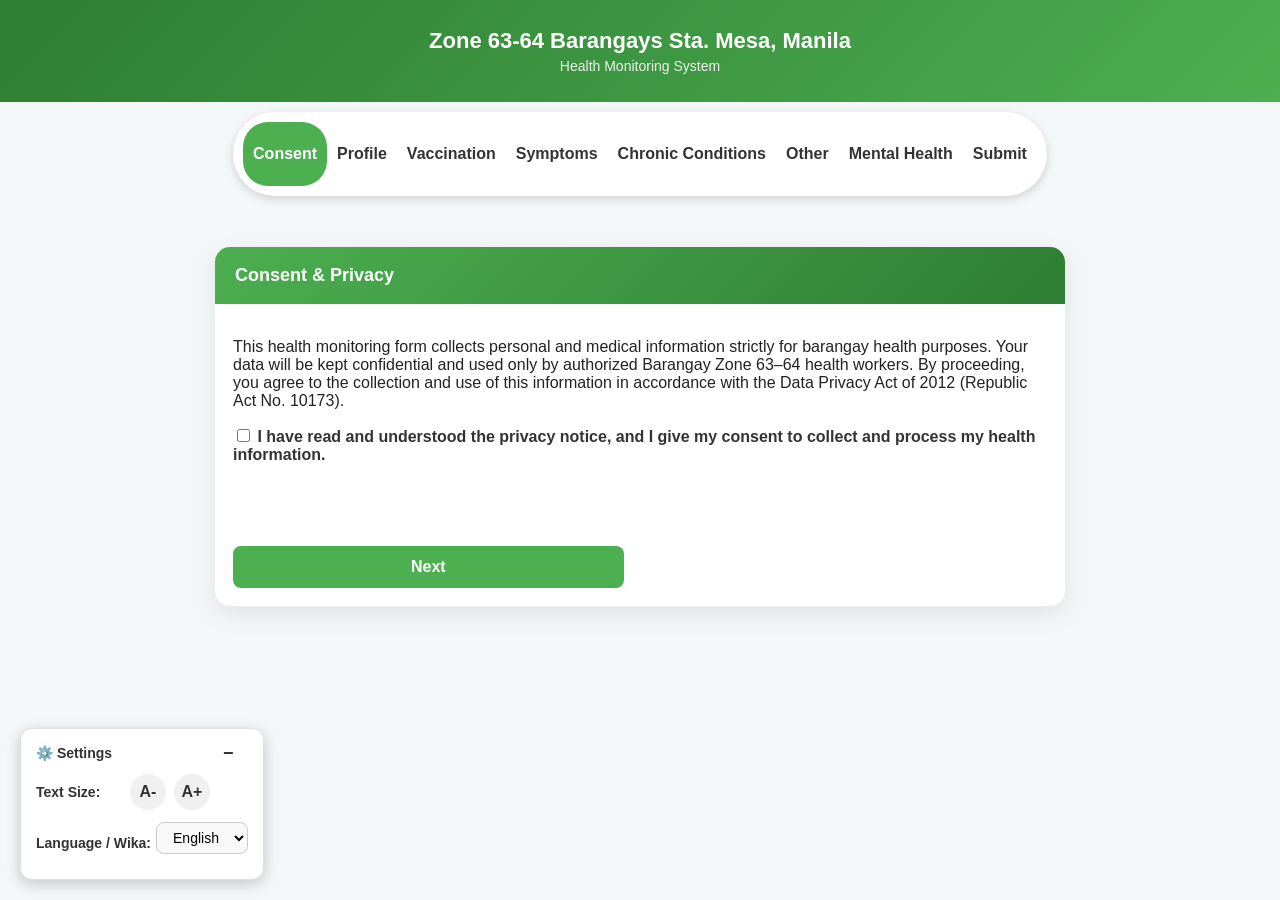
==== BHMS_index.html @ 99a71cbd "V2 - Major Updates for Validation and Results - Added Image  in Results - Validated Inputs (Name, Ag" ====
<!DOCTYPE html>
<html lang="en">
<head>
    <meta charset="UTF-8">
    <meta name="viewport" content="width=device-width, initial-scale=1.0">
    <title>Barangay Health Monitoring Form</title>
    <link rel="stylesheet" href="BHMS_style.css">
    <script src="BHMS_script.js" defer></script>
</head>




<body>




<!-- FLOATING CONTROLS -->
<div class="controls" id="floatingControls">
    <!-- Toggle Controls -->
    <div class="controls-header" onclick="toggleControls()">
        <span style="font-weight: bold; font-size: 14px; color: #333;">⚙️ Settings</span>
        <span id="toggleIcon" style="font-weight: bold; cursor: pointer; font-size: 18px; line-height: 1;">&minus;</span>
    </div>




    <div class="controls-content" id="controlsContent">
        <!-- Text Scaling -->
        <div class="control-group">
            <span style="font-weight: bold; margin-right: 5px;">Text Size:</span>
            <button type="button" onclick="changeTextSize(-1)">A-</button>
            <button type="button" onclick="changeTextSize(1)">A+</button>
        </div>
        <!-- Language Selector -->
        <div class="control-group">
            <span style="font-weight: bold; margin-right: 5px;">Language / Wika:</span>
            <select name="language" id="langToggle">
                <option value="en" selected>English</option>
                <option value="fil">Filipino</option>
            </select>
        </div>
    </div>
</div>




<!-- PAGE HEADER -->
<header class="page-header">
    <div class="title">Zone 63-64 Barangays Sta. Mesa, Manila</div>
    <div class="subtitle">Health Monitoring System</div>
</header>




<!-- PROGRESS NAVIGATION -->
<nav class="progress-wrapper" id="main-nav">
    <div class="progress-nav">
        <div class="step" data-i18n="nav_consent">Consent</div>
        <div class="step" data-i18n="nav_profile">Profile</div>
        <div class="step" data-i18n="nav_vax">Vaccination</div>
        <div class="step" data-i18n="nav_symptoms">Symptoms</div>
        <div class="step" data-i18n="nav_conditions">Chronic Conditions</div>
        <div class="step" data-i18n="nav_other">Other</div>
        <div class="step" data-i18n="nav_mental">Mental Health</div>
        <div class="step" data-i18n="nav_submit">Submit</div>
    </div>
</nav>




<form id="healthForm" enctype="multipart/form-data">
 
  <!-- CONSENT & PRIVACY -->
  <section class="card" id="consent-card">
      <div class="card-header" data-i18n="consent_header">Consent &amp; Privacy</div>
      <div class="card-body">
          <p data-i18n="consent_text">This health monitoring form collects personal and medical information strictly for barangay health purposes. Your data will be kept confidential and used only by authorized Barangay Zone 63–64 health workers. By proceeding, you agree to the collection and use of this information in accordance with the Data Privacy Act of 2012 (Republic Act No. 10173).</p>
          <label>
              <input id="consent_btn" type="checkbox" name="consent" required>
              <span data-i18n="consent_check">I have read and understood the privacy notice, and I give my consent to collect and process my health information.</span>
          </label><br><br>
         
          <div class="step-nav"><button type="button" onclick="nextStep()" data-i18n="btn_next">Next</button></div>
      </div>
  </section>






<!-- STEP 1: PROFILE -->
<div class="card" id="profile-card">


    <div class="card-header" data-i18n="s1_header">
        Step 1: Resident's Profile
    </div>


    <div class="card-body">


        <!-- SECTION TITLE -->
        <h3 class="section-title" data-i18n="resident_details">  Resident's Detail</h3>


        <!-- FORM FOR -->
        <label data-i18n="lbl_form_for">
            Who is this form for? <span class="required">*</span>
        </label>


        <select name="form_for" required>
            <option value="" data-i18n="opt_select_person">Select person</option>
            <option value="Myself" data-i18n="opt_myself">For myself</option>
            <option value="Someone Else" data-i18n="opt_someone">For someone else</option>
        </select>


        <!-- RELATIONSHIP -->
       <label data-i18n="lbl_rel"> If for someone else, specify relationship <span class="required">*</span> </label>


            <select name="relationship" required>
                <option value="" data-i18n="opt_select_relationship">Select Relationship</option>
                <option value="Guardian" data-i18n="opt_guardian">Guardian</option>
                <option value="Parent" data-i18n="opt_parent">Parent</option>
                <option value="Child" data-i18n="opt_child">Child</option>
                <option value="Sibling" data-i18n="opt_sibling">Sibling</option>
                <option value="Spouse" data-i18n="opt_spouse">Spouse</option>
                <option value="Relative" data-i18n="opt_relative">Relative</option>
                <option value="Other" data-i18n="opt_others">Other</option>
            </select>



        <!-- RESPONDENT NAME -->
        <div id="respondentSection">


    <label data-i18n="lbl_rname">
        Name of the Respondent (If for someone else)
    </label>


    <div class="name-grid">
        <input name="respondent_lname" placeholder="Last Name" required pattern="^(?=.*\p{L})[\p{L}\s'\-]+$" />
        <input name="respondent_fname" placeholder="First Name" required pattern="^(?=.*\p{L})[\p{L}\s'\-]+$" />
        <input name="respondent_mi" placeholder="M.I." maxlength="2" pattern="^(?=.*\p{L})[\p{L}\s'\-\.]+$"/>
        <input name="respondent_suffix" placeholder="Suffix (Jr, Sr, III)" pattern="^(?=.*\p{L})[\p{L}\s'\-\.]+$"/>
    </div>


</div>
 <hr>


        <!-- FULL NAME -->
        <label><span data-i18n="lbl_name">Full Name</span> <span class="required">*</span></label><br>




        <div class="name-grid">
            <input name="full_lname" placeholder="Last Name" required pattern="^(?=.*\p{L})[\p{L}\s'\-]+$" />
            <input name="full_fname" placeholder="First Name" required pattern="^(?=.*\p{L})[\p{L}\s'\-]+$" />
            <input name="full_mi" placeholder="M.I." maxlength="2" pattern="^(?=.*\p{L})[\p{L}\s]+$"/>
            <input name="full_suffix" placeholder="Suffix (Jr, Sr, III)" pattern="^(?=.*\p{L})[\p{L}\s\-]+$" />
        </div>


        <hr>


        <!-- SEX -->
        <label data-i18n="lbl_sex"> Sex <span class="required">*</span> </label>


            <select name="sex" required>
                <option value="" data-i18n="opt_select_sex" selected disabled>Select Sex</option>
                <option value="Male" data-i18n="opt_male">Male</option>
                <option value="Female" data-i18n="opt_female">Female</option>
            </select>


        <!-- CIVIL STATUS -->
        <label data-i18n="lbl_civil"> Civil Status <span class="required">*</span> </label>


            <select name="civil_status" required>
                <option value="" data-i18n="opt_select_civil" selected disabled>Select Civil Status</option>
                <option value="Single" data-i18n="opt_single">Single</option>
                <option value="Married" data-i18n="opt_married">Married</option>
                <option value="Widowed" data-i18n="opt_widowed">Widowed</option>
                <option value="Separated" data-i18n="opt_separated">Separated</option>
            </select>


        <hr>


        <!-- ADDRESS -->
        <h3 class="section-title" data-i18n="address_details"> Address Details</h3>


        <label data-i18n="present_address">Present Address</label>


        <div class="address-grid">
            <input name="unit_no" placeholder="Unit / House No." required pattern="[\p{L}\s\d.']+"/>
            <input name="street" placeholder="Street (e.g., Pureza St.)" required pattern="^(?=.*\p{L})[\p{L}\d\s'-]+$"/>


            <select name="barangay" required>
                <option value="" data-i18n="opt_barangay" selected disabled>Select Barangay</option>
                <option value="626">626</option>
                <option value="627">627</option>
                <option value="628">628</option>
                <option value="629">629</option>
                <option value="630">630</option>
                <option value="631">631</option>
                <option value="632">632</option>
                <option value="633">633</option>
                <option value="634">634</option>
                <option value="635">635</option>
                <option value="636">636</option>
            </select>


            <input value="Zone 63 / 64" disabled />
            <input value="Manila" disabled />
            <input value="Metro Manila (NCR)" disabled />
            <input value="Philippines" disabled />
        </div>


        <hr>


        <!-- CONTACT -->
        <label data-i18n="lbl_contact"> Contact Number <span class="required">*</span> </label>


            <select name="contact_type" onchange="toggleContactPrefix(); validateContactLive()">
                <option value="mobile" data-i18n="opt_cellphone">Cellphone</option>
                <option value="landline" data-i18n="opt_telephone">Telephone</option>
            </select>


            <div class="contact-wrapper">
            <span id="contactPrefix">+63</span>


                <input
                    name="contact_number"
                    type="tel"
                    inputmode="numeric"
                    required
                    oninput="validateContactLive()"/>
                </div>


        <div class="step-nav">
            <button type="button" onclick="prevStep()">Back</button>
            <button type="button" onclick="nextStep()">Next</button>
        </div>


    </div>
</div>

  <!-- STEP 2: VACCINATION RECORDS -->
  <section class="card" id="vaccination-card">
      <div class="card-header" data-i18n="s2_header">Step 2: Vaccination Records</div>
      <div class="card-body">
          <label><span data-i18n="lbl_covid">COVID-19 Vaccination Status</span> <span class="required">*</span></label><br>
          <select name="covid_vax_status" required>
              <option value="" disabled selected>-- Select Status --</option>
              <option value="Vaccinated" data-i18n="opt_vax">Vaccinated</option>
              <option value="Unvaccinated" data-i18n="opt_unvax">Unvaccinated</option>
          </select><br><br>




          <label><span data-i18n="lbl_annual_vax">Received annual vaccines in the last 12 months? (Select all that apply)</span> <span class="required">*</span></label><br>
          <label><input type="checkbox" name="annual_vax" value="flu"> <span data-i18n="opt_flu">Flu (Influenza)</span></label>
          <label><input type="checkbox" name="annual_vax" value="pneumonia"> <span data-i18n="opt_pneumonia">Pneumonia</span></label>
          <label><input type="checkbox" name="annual_vax" value="none"> <span data-i18n="opt_none">None</span></label>
          <label><input type="checkbox" name="annual_vax" value="Other"> <span data-i18n="opt_others">Other</span></label><br>
          <input type="text" name="vax_other_details" pattern="^(?=.*\p{L})[\p{L}\s'\-\d]+$" placeholder="If others, please specify" data-i18n="ph_others" disabled class="disabled-field">
          <br><br>
         




          <label><span data-i18n="lbl_vaxcard">Physical VaxCard or VaxCert available?</span><span class="required">*</span></label><br>
          <select name="vaxcard_available" required>
            <option value="" disabled selected>-- Select Document --</option>
            <option value="VaxCard" data-i18n="opt_vaxcard">VaxCard</option>
            <option value="VaxCert" data-i18n="opt_vaxcert">VaxCert</option>
            <option value="None" data-i18n="opt_none">None</option>
          </select><br><br>




          <label data-i18n="lbl_upload_vax">Upload VaxCard / VaxCert (if available)</label><br>
          <input type="file" name="vax_document" accept=".pdf,.jpg,.jpeg,.png"><br>




          <div class="step-nav">
              <button type="button" onclick="prevStep()" data-i18n="btn_back">Back</button>
              <button type="button" onclick="nextStep()" data-i18n="btn_next">Next</button>
          </div>
      </div>
  </section>




  <!-- STEP 3: COMMON HEALTH SYMPTOMS -->
  <section class="card" id="symptoms-card">
      <div class="card-header" data-i18n="s3_header">Step 3: Common Health Symptoms</div>
      <div class="card-body">
          <label><span data-i18n="lbl_symptoms">In the past 14 days, have you experienced any of these symptoms? (Select all that apply)</span> <span class="required">*</span></label><br>
          <label><input type="checkbox" name="symptoms" value="Fever"> <span data-i18n="opt_fever">Fever / Flu</span></label><br>
          <label><input type="checkbox" name="symptoms" value="Cough"> <span data-i18n="opt_cough">Cough</span></label><br>
          <label><input type="checkbox" name="symptoms" value="Loss Smell Taste"> <span data-i18n="opt_loss_smell">Loss of Smell or Taste</span></label><br>
          <label><input type="checkbox" name="symptoms" value="Fatigue"> <span data-i18n="opt_fatigue">Fatigue</span></label><br>
          <label><input type="checkbox" name="symptoms" value="Headache"> <span data-i18n="opt_headache">Severe Headache</span></label><br>
          <label><input type="checkbox" name="symptoms" value="COVID-like"> <span data-i18n="opt_covid_like">COVID-like Symptoms</span></label><br>
          <label><input type="checkbox" name="symptoms" value="Rashes"> <span data-i18n="opt_rashes">Rashes</span></label><br>
          <label><input type="checkbox" name="symptoms" value="Diarrhea"> <span data-i18n="opt_diarrhea">Diarrhea</span></label><br>
          <label><input type="checkbox" name="symptoms" value="none"> <span data-i18n="opt_none">None</span></label><br>
          <label><input type="checkbox" name="symptoms" value="Others"> <span data-i18n="opt_others">Others</span></label><br>
          <input type="text" name="symptoms_other_details" pattern="^(?=.*\p{L})[\p{L}\s'\-\d]+$" placeholder="If others, please specify" data-i18n="ph_others" disabled class="disabled-field"><br><br>




          <label data-i18n="lbl_duration">If checked, how long have these symptoms been present?</label><br>
          <select name="symptom_duration">
              <option value="" disabled selected>-- Select Duration --</option>
              <option value="1-3 days" data-i18n="opt_1_3">1-3 days</option>
              <option value="4-7 days" data-i18n="opt_4_7">4-7 days</option>
              <option value="More than a week" data-i18n="opt_more_1_week">More than a week</option>
          </select><br><br>




          <label data-i18n="lbl_meds">Have you taken any medication for these symptoms?</label><br>
          <select name="has_taken_medication">
              <option value="" disabled selected>-- Select --</option>
              <option value="Yes" data-i18n="opt_yes">Yes</option>
              <option value="No" data-i18n="opt_no">No</option>
          </select><br><br>




          <label data-i18n="lbl_meds_taken">If yes, what medication did you take?</label><br>
          <input type="text" name="medication_taken" placeholder="Enter medication name(s)" data-i18n="ph_meds"><br><br>




          <label><span data-i18n="lbl_household_size">How many people currently live in your home?</span><span class="required">*</span></label><br>
          <input type="number" name="household_members" placeholder="Enter number" data-i18n="ph_number" min="1"><br><br>




          <label><span data-i18n="lbl_household_sick">Are any other members of your household currently experiencing illness or severe symptoms?</span> <span class="required">*</span></label><br>
          <select name="household_sick" required>
              <option value="" disabled selected>-- Select --</option>
              <option value="Yes" data-i18n="opt_yes">Yes</option>
              <option value="No" data-i18n="opt_no_healthy">No, everyone is healthy</option>
          </select><br><br>




          <label data-i18n="lbl_sick_details">If yes, please specify their symptoms:</label>
          <input type="text" name="household_sick_details" placeholder="Enter symptoms" data-i18n="ph_symptoms"><br>




          <div class="step-nav">
              <button type="button" onclick="prevStep()" data-i18n="btn_back">Back</button>
              <button type="button" onclick="nextStep()" data-i18n="btn_next">Next</button>
          </div>
      </div>
  </section>




  <!-- STEP 4:CHRONIC CONDITIONS & MAINTENANCE -->
  <section class="card" id="chronic-card">
      <div class="card-header" data-i18n="s4_header">Step 4: Chronic Conditions &amp; Maintenance</div>
      <div class="card-body">
          <label><span data-i18n="lbl_chronic">Are you currently diagnosed with any of the following chronic conditions? (Select all that apply)</span> <span class="required">*</span></label><br>
          <label><input type="checkbox" name="chronic" value="Hypertension"> <span data-i18n="opt_hyper">Hypertension (High Blood Pressure)</span></label><br>
          <label><input type="checkbox" name="chronic" value="Diabetes"> <span data-i18n="opt_diabetes">Diabetes (High Blood Sugar)</span></label><br>
          <label><input type="checkbox" name="chronic" value="Asthma"> <span data-i18n="opt_asthma">Asthma / Respiratory Disease</span></label><br>
          <label><input type="checkbox" name="chronic" value="Heart Disease"> <span data-i18n="opt_heart">Heart Disease</span></label><br>
          <label><input type="checkbox" name="chronic" value="TB"> <span data-i18n="opt_tb">Tuberculosis (TB)</span></label><br>
          <label><input type="checkbox" name="chronic" value="none"> <span data-i18n="opt_none">None</span></label><br>
          <label><input type="checkbox" name="chronic" value="Others"> <span data-i18n="opt_others">Others</span></label><br>
          <input type="text" name="chronic_other_details" pattern="^(?=.*\p{L})[\p{L}\s'\-\d]+$" placeholder="If others, please specify" data-i18n="ph_others" disabled class="disabled-field"><br><br>




          <label data-i18n="lbl_maintenance">If diagnosed, are you currently taking maintenance medication regularly?</label><br>
          <select name="maintenance_med_status">
              <option value="" disabled selected>-- Select Status --</option>
              <option value="Yes, supply" data-i18n="opt_supply">Yes, I have supply</option>
              <option value="Yes, running out" data-i18n="opt_running_out">Yes, but I'm running out</option>
              <option value="Stopped" data-i18n="opt_stopped">No, I stopped taking</option>
          </select><br>




          <div class="step-nav">
              <button type="button" onclick="prevStep()" data-i18n="btn_back">Back</button>
              <button type="button" onclick="nextStep()" data-i18n="btn_next">Next</button>
          </div>
      </div>
  </section>




  <!-- STEP 5: OTHER CONDITIONS -->
  <section class="card" id="other-card">
      <div class="card-header"><span data-i18n="s5_header">Step 5: Other Conditions</span> <small data-i18n="s5_header_small">(Only if Applicable)</small></div>
      <div class="card-body">
          <label><strong data-i18n="lbl_maternal">Maternal Health Care</strong> <small data-i18n="lbl_maternal_small">(For females ages 15–49)</small></label><br><br>




          <label data-i18n="lbl_preg">Are you currently pregnant, or have you given birth in the last 6 months?</label><br>
          <select name="pregnancy_status">
              <option value="" disabled selected>-- Select Status --</option>
              <option value="Currently Pregnant" data-i18n="opt_preg_now">Yes, currently pregnant</option>
              <option value="Recently gave birth" data-i18n="opt_preg_recent">Yes, recently gave birth</option>
              <option value="No" data-i18n="opt_no">No</option>
          </select><br><br>




          <label data-i18n="lbl_prenatal">If pregnant, have you been attending regular prenatal check-ups at the health center?</label><br>
          <select name="prenatal_checkup">
              <option value="" disabled selected>-- Select Status --</option>
              <option value="Yes regularly" data-i18n="opt_reg">Yes, regularly</option>
              <option value="Yes missed" data-i18n="opt_missed">Yes, missed a few</option>
              <option value="No" data-i18n="opt_not_yet">No, I haven't gone yet</option>
          </select><br><br>




          <label data-i18n="lbl_danger">Did you experience any danger signs recently (e.g., severe bleeding, extreme swelling, severe headache)?</label><br>
          <select name="danger_signs">
              <option value="" disabled selected>-- Select Status --</option>
              <option value="Yes" data-i18n="opt_yes">Yes</option>
              <option value="No" data-i18n="opt_no">No</option>
          </select><br><br>




          <label><strong data-i18n="lbl_geriatric">Geriatric Care</strong> <small data-i18n="lbl_geriatric_small">(For senior citizens, ages 60 and above)</small></label><br><br>




          <label data-i18n="lbl_assist">Do you require physical assistance with daily activities (e.g., bathing, eating, walking)?</label><br>
          <select name="physical_assistance">
              <option value="" disabled selected>-- Select Status --</option>
              <option value="Independent" data-i18n="opt_indep">Fully independent</option>
              <option value="Some assistance" data-i18n="opt_some_assist">Need some assistance</option>
              <option value="Dependent" data-i18n="opt_dependent">Fully dependent / Bedridden</option>
          </select><br><br>




          <label data-i18n="lbl_age_diff">Are you experiencing any of the following age-related difficulties? (Select all that apply)</label><br>
          <label><input type="checkbox" name="geriatric_difficulties" value="Joint Pain"> <span data-i18n="opt_joint">Severe joint pain / Arthritis</span></label><br>
          <label><input type="checkbox" name="geriatric_difficulties" value="Vision"> <span data-i18n="opt_vision">Vision loss / Cataracts</span></label><br>
          <label><input type="checkbox" name="geriatric_difficulties" value="Hearing"> <span data-i18n="opt_hearing">Hearing Difficulty</span></label><br>
          <label><input type="checkbox" name="geriatric_difficulties" value="Memory"> <span data-i18n="opt_memory">Memory loss / Confusion</span></label><br>
          <label><input type="checkbox" name="geriatric_difficulties" value="none"> <span data-i18n="opt_none">None</span></label><br>
          <label><input type="checkbox" name="geriatric_difficulties" value="Others"> <span data-i18n="opt_others">Others</span></label><br><br>




          <label data-i18n="lbl_senior_id">Do you have an active Senior Citizen ID for medicine discounts?</label><br>
          <select name="senior_id">
              <option value="" disabled selected>-- Select Status --</option>
              <option value="Yes" data-i18n="opt_yes">Yes</option>
              <option value="No, need assist" data-i18n="opt_need_assist_id">No, need assistance applying</option>
              <option value="Lost" data-i18n="opt_lost_id">Lost my ID</option>
          </select><br>




          <div class="step-nav">
              <button type="button" onclick="prevStep()" data-i18n="btn_back">Back</button>
              <button type="button" onclick="nextStep()" data-i18n="btn_next">Next</button>
          </div>
      </div>
  </section>
 
  <!-- STEP 6: MENTAL HEALTH -->
  <section class="card" id="mental-card">
      <div class="card-header"><span data-i18n="s6_header">Step 6: Mental Health &amp; Wellbeing</span> <small data-i18n="s6_header_small">(Optional)</small></div>
      <div class="card-body">
          <label data-i18n="lbl_mental_diag">Has a doctor or psychiatrist formally diagnosed you with a mental health or neurological condition?</label><br>
          <select name="mental_diagnosis">
              <option value="" disabled selected>-- Select Status --</option>
              <option value="Yes" data-i18n="opt_yes">Yes</option>
              <option value="No" data-i18n="opt_no">No</option>
              <option value="Prefer not to answer" data-i18n="opt_prefer_not">Prefer not to answer</option>
          </select><br><br>




          <label data-i18n="lbl_mental_med">If yes, are you currently taking prescribed maintenance medication for this condition?</label><br>
          <select name="mental_med_status">
              <option value="" disabled selected>-- Select Status --</option>
              <option value="Yes, enough" data-i18n="opt_enough">Yes, and I have enough supply</option>
              <option value="Yes, need refill" data-i18n="opt_need_refill">Yes, but I need assistance getting refills</option>
              <option value="Stopped" data-i18n="opt_stopped">No, I stopped taking them</option>
          </select><br><br>




          <label data-i18n="lbl_psych">Would you like discreet psychological support?</label><br>
          <select name="psychological_support">
              <option value="" disabled selected>-- Select Status --</option>
              <option value="Yes, contact me" data-i18n="opt_contact_me">Yes, please contact me</option>
              <option value="No, okay" data-i18n="opt_im_okay">No, I am okay</option>
          </select><br>




          <div class="step-nav">
              <button type="button" onclick="prevStep()" data-i18n="btn_back">Back</button>
              <button type="button" onclick="nextStep()" data-i18n="btn_next">Next</button>
          </div>
      </div>
  </section>




  <!-- STEP 7: SUBMIT -->
  <section class="card" id="submit-card">
      <div class="card-header" data-i18n="s7_header">Step 7: Submit</div>
      <div class="card-body">
          <label data-i18n="lbl_notes">Additional Health Notes</label><br>
          <textarea name="additional_notes" rows="5" placeholder="Enter any additional health information or concerns..." data-i18n="ph_notes"></textarea><br><br>




          <label><span data-i18n="lbl_emerg_name">Emergency Contact Person</span><span class="required">*</span></label><br>
          <input type="text" pattern="^(?=.*\p{L})[\p{L}\s'\-\.]+$" name="emergency_contact_name" placeholder="Enter emergency contact name" data-i18n="ph_emerg_name" required><br><br>




          <label><span data-i18n="lbl_emerg_num">Emergency Contact Number</span><span class="required">*</span></label><br>
          <input type="tel" pattern="^(09\d{9}|028\d{7}|8\d{7})$" name="emergency_contact_number" maxlength="11" placeholder="Enter emergency contact number" data-i18n="ph_emerg_num" required><br><br>




          <label><input type="checkbox" name="confirm_accuracy" required> <span data-i18n="lbl_confirm">I confirm that all information provided in this form is true and accurate to the best of my knowledge.</span></label><br>




          <div class="step-nav">
              <button type="button" onclick="prevStep()" data-i18n="btn_back">Back</button>
              <button type="button" onclick="buildSummary(); nextStep();" data-i18n="btn_review">Review &amp; Submit</button>
          </div>
      </div>
  </section>




  <!-- ANSWER SUMMARY -->
  <section class="card" id="summary-card">
      <div class="card-header" data-i18n="summary_header">Summary of Your Answers</div>
      <div class="card-body">
          <p data-i18n="summary_desc">Please review your responses below before final submission.</p>
          <table id="summary-table" border="1" width="100%" cellpadding="6" cellspacing="0">
              <thead>
                  <tr>
                      <th data-i18n="th_section">Section</th>
                      <th data-i18n="th_question">Question</th>
                      <th data-i18n="th_answer">Answer</th>
                  </tr>
              </thead>
              <tbody id="summary-body"></tbody>
            </table><br>




          <div class="step-nav">
              <button type="button" onclick="prevStep()" data-i18n="btn_back">Back</button>
              <button type="button" onclick="finalSubmit()" data-i18n="btn_confirm">Confirm &amp; Submit</button>
          </div>
      </div>
  </section>
</form>




<!-- SUCCESS SCREEN -->
<section class="card" id="success-card">
    <div class="card-header" data-i18n="success_header">Submission Successful</div>
    <div class="card-body" style="text-align: center;">
        <h2 data-i18n="success_h2">Thank you!</h2>
        <p data-i18n="success_p">Your health monitoring data has been securely recorded.</p>
        <div class="step-nav" style="justify-content: center;">
            <button type="button" onclick="viewDatabase()" data-i18n="btn_view_db">View Results Database</button>
            <button type="button" onclick="answerAgain()" style="background: #2e7d32;" data-i18n="btn_answer_again">Answer Another Form</button>
        </div>
    </div>
</section>




<!-- RESULTS -->
<section class="card" id="database-card" style="max-width: 95%;">
    <div class="card-header">Results Database</div>
    <div class="card-body">
       
        <div class="step-nav" style="margin-top: 0; margin-bottom: 20px; align-items: center;">
            <div style="display: flex; gap: 10px;">
                <button type="button" onclick="answerAgain()" style="background: #2e7d32; width: auto; padding: 10px 20px; margin-top: 0; color: white;">&larr; <span>Back to Form</span></button>
                <button type="button" onclick="printResults()" style="background: #d97706; width: auto; padding: 10px 20px; margin-top: 0; color: white;">🖨️ Print Results</button>
            </div>
            <h3 style="margin: 0; display: flex; align-items: center; margin-left: auto;"><span>Total Submissions:</span> <span id="total-count" style="margin-left: 8px;">0</span></h3>
        </div>




        <div id="database-container"></div>
    </div>
</section>

<!-- Modal for Image Result View -->
<div class="modal-overlay" id="documentModal">
    <div class="modal-content">
        <button type="button" class="close-modal-btn" onclick="closeDocumentModal()">&times;</button>
        <iframe id="modalViewer" src="" frameborder="0"></iframe>
    </div>
</div>


</body>
</html>
---- BHMS_style.css ----
html {
    scroll-behavior: smooth;
}


body {
    font-family: Arial, sans-serif;
    background: #f4f7f8;
    margin: 0;
    color: #222;
    transition: font-size 0.2s ease;
}


.required {
    color: red;
}




/* =====================================
          FLOATING CONTROLS
====================================== */


.controls {
    position: fixed;
    bottom: 20px;
    left: 20px;
    background: #ffffff;
    padding: 15px;
    border-radius: 12px;
    box-shadow: 0 4px 15px rgba(0,0,0,0.2);
    display: flex;
    flex-direction: column;
    align-items: flex-start;
    z-index: 9999;
    border: 1px solid #e0e0e0;
    min-width: 200px;
}


.controls-header {
    display: flex;
    justify-content: space-between;
    align-items: center;
    width: 100%;
    cursor: pointer;
    user-select: none;
}


#toggleIcon {
    position: relative;
    left: 60px;
}


.controls-content {
    display: flex;
    flex-direction: column;
    gap: 12px;
    width: 100%;
    margin-top: 12px;
    max-height: 200px;
    opacity: 1;
    overflow: hidden;
    transition:
        max-height 0.3s ease,
        margin-top 0.3s ease,
        opacity 0.3s ease;
}


.controls.collapsed .controls-content {
    max-height: 0;
    margin-top: 0;
    opacity: 0;
}


.control-group {
    display: flex;
    align-items: center;
    width: 100%;
}


.controls span {
    font-weight: bold;
    font-size: 14px;
    color: #333;
    min-width: 85px;
}


.controls button {
    width: 36px;
    height: 36px;
    margin: 0 4px;
    padding: 0;
    background: #f0f0f0;
    color: #333;
    font-weight: bold;
    font-size: 16px;
    border: none;
    border-radius: 50%;
    cursor: pointer;
    transition: background 0.2s, color 0.2s;
    display: flex;
    justify-content: center;
    align-items: center;
}


.controls button:hover {
    background: #4CAF50;
    color: white;
}


.controls select {
    padding: 6px 12px;
    border-radius: 8px;
    border: 1px solid #ccc;
    font-size: 14px;
    background: #f9f9f9;
    cursor: pointer;
    outline: none;
    width: auto;
    flex-grow: 1;
}




/* =====================================
          PAGE HEADER & NAV
====================================== */


.page-header {
    background: linear-gradient(135deg, #2e7d32, #4CAF50);
    color: white;
    text-align: center;
    padding: 28px 15px;
}


.page-header .title {
    font-size: 22px;
    font-weight: 700;
}


.page-header .subtitle {
    font-size: 14px;
    opacity: 0.9;
    margin-top: 4px;
}


.progress-wrapper {
    position: sticky;
    top: 0;
    z-index: 1000;
    background: #f4f7f8;
    padding: 10px 0;
    display: flex;
}


.progress-nav {
    display: flex;
    max-width: 900px;
    margin: auto;
    background: white;
    border-radius: 50px;
    padding: 10px;
    box-shadow: 0 3px 10px rgba(0,0,0,0.15);
    align-items: center;
    overflow-x: auto;
}


.step {
    flex: 1;
    display: flex;
    align-items: center;
    justify-content: center;
    text-align: center;
    text-decoration: none;
    font-weight: 600;
    color: #333;
    padding: 12px 10px;
    border-radius: 25px;
    transition: 0.2s;
    height: 40px;
    white-space: nowrap;
    pointer-events: none; 
}

.step:hover,
.step.active {
    background: #4CAF50;
    color: white;
}




/* =====================================
               CARDS
====================================== */


.card {
    display: none;
    width: 95%;
    max-width: 850px;
    margin: 40px auto;
    background: #ffffff;
    border-radius: 16px;
    overflow: hidden;
    box-shadow: 0 8px 25px rgba(0,0,0,0.08);
    border: 1px solid #eee;
}


.card.active {
    display: block;
}


.card-header {
    background: linear-gradient(135deg, #4CAF50, #2e7d32);
    color: white;
    padding: 18px 20px;
    font-size: 18px;
    font-weight: 700;
}


.card-body {
    padding: 18px;
}




/* =====================================
            FORM ELEMENTS
====================================== */


label {
    display: block;
    margin-top: 12px;
    margin-bottom: 6px;
    font-weight: 600;
    color: #333;
}


input:not([type="checkbox"]),
select,
textarea {
    width: 100%;
    padding: 12px;
    border: 1px solid #ccc;
    border-radius: 8px;
    box-sizing: border-box;
    font-size: 14px;
    margin-bottom: 10px;
    transition: 0.2s;
}


.card-body label:has(strong) {
    display: block;
    width: 100%;
    background: #f0f0f0;
    padding: 12px;
    border-radius: 8px;
    margin: 12px 0 8px 0;
    box-sizing: border-box;
}


.card-body label:has(strong) strong {
    display: block;
    margin-bottom: 4px;
}


.card-body label:has(strong) small {
    display: block;
    font-weight: normal;
    color: #666;
}


.disabled-field {
    background: #e0e0e0 !important;
    color: #777 !important;
    cursor: not-allowed;
    opacity: 0.9;
}




/* =====================================
             FORM LAYOUTS
====================================== */


.name-row {
    display: flex;
    gap: 10px;
    width: 100%;
}


.name-row input {
    flex: 1;
}


.name-row input:last-child {
    max-width: 90px;
}


.name-grid {
    display: grid;
    grid-template-columns: 2fr 2fr 1fr 1fr;
    gap: 12px;
}


.address-grid {
    display: grid;
    grid-template-columns: 1fr 1fr;
    gap: 12px;
}




/* =====================================
           CONTACT WRAPPER
====================================== */


.contact-wrapper {
    display: flex;
    align-items: center;
    border: 1px solid #ccc;
    border-radius: 8px;
    overflow: hidden;
    margin-top: 5px;
}


.contact-wrapper span {
    padding: 10px;
    background: #f0f0f0;
    font-weight: bold;
    border-right: 1px solid #ccc;
    white-space: nowrap;
}


.contact-wrapper input {
    border: none;
    outline: none;
    flex: 1;
    padding: 10px;
}




/* =====================================
          SECTION CONTAINERS
====================================== */


.section-title {
    display: block;
    width: 100%;
    background: #f0f0f0;
    padding: 12px;
    border-radius: 8px;
    margin: 12px 0 8px 0;
    font-weight: bold;
    box-sizing: border-box;
}


.section-box {
    background: #f7f9f9;
    padding: 16px;
    border-radius: 10px;
    margin: 15px 0;
    border-left: 5px solid #4CAF50;
}




/* =====================================
               BUTTONS
====================================== */


button {
    width: 100%;
    margin-top: 15px;
    padding: 14px;
    background: #4CAF50;
    color: white;
    border: none;
    border-radius: 10px;
    font-size: inherit;
    cursor: pointer;
    font-weight: bold;
}


button:hover {
    background: #388e3c;
}


.step-nav {
    display: flex;
    gap: 12px;
    margin-top: 25px;
}


.step-nav button {
    width: 48%;
    padding: 12px;
    border-radius: 8px;
    font-weight: bold;
    border: none;
    cursor: pointer;
}


.step-nav button:first-child {
    background: #e0e0e0;
    color: #333;
}


.step-nav button:last-child {
    background: #4CAF50;
    color: white;
}




/* =====================================
        DATABASE / RESULTS SECTION
====================================== */


.results-nav {
    display: flex;
    overflow-x: auto;
    background: #e0e0e0;
    border-radius: 8px;
    padding: 8px;
    margin-bottom: 25px;
    position: sticky;
    top: 60px;
    z-index: 100;
    box-shadow: 0 4px 6px rgba(0,0,0,0.1);
}


.results-nav-link {
    text-decoration: none;
    color: #333;
    padding: 10px 15px;
    white-space: nowrap;
    border-radius: 6px;
    font-weight: bold;
    transition: background 0.2s;
}


.results-nav-link:hover {
    background: #4CAF50;
    color: white;
}


.results-section {
    margin-bottom: 40px;
    border: 1px solid #ccc;
    border-radius: 8px;
    background: white;
    box-shadow: 0 2px 8px rgba(0,0,0,0.05);
    scroll-margin-top: 130px;
}


.results-section-header {
    background: #2e7d32;
    color: white;
    padding: 12px 15px;
    font-size: 18px;
    font-weight: bold;
    border-radius: 8px 8px 0 0;
    display: flex;
    align-items: center;
}


.results-section-num {
    background: white;
    color: #2e7d32;
    width: 24px;
    height: 24px;
    display: flex;
    align-items: center;
    justify-content: center;
    border-radius: 50%;
    margin-right: 12px;
    font-size: 14px;
}




/* =====================================
                TABLES
====================================== */


.table-responsive {
    overflow-x: auto;
    padding: 1px;
}


.database-table {
    width: 100%;
    min-width: 900px;
    border-collapse: collapse;
}


.database-table th {
    background: #f4f7f8;
    color: #333;
    border-bottom: 2px solid #ccc;
    border-right: 1px solid #ddd;
    font-size: 14px;
}


.database-table td {
    border-bottom: 1px solid #eee;
    border-right: 1px solid #ddd;
    font-size: 14px;
    vertical-align: top;
}


.database-table tr:hover {
    background-color: #f9f9f9;
}


/* =====================================
           DOCUMENT MODAL
====================================== */
.modal-overlay {
    display: none;
    position: fixed;
    top: 0; left: 0; width: 100%; height: 100%;
    background: rgba(0,0,0,0.85);
    z-index: 10000;
    justify-content: center;
    align-items: center;
    padding: 20px;
    box-sizing: border-box;
}

.modal-overlay.active {
    display: flex;
}

.modal-content {
    width: 100%;
    max-width: 800px;
    position: relative;
    text-align: center;
}

#modalViewer {
    width: 100%;
    height: 80vh;
    background: white;
    border-radius: 8px;
    box-shadow: 0 4px 15px rgba(0,0,0,0.5);
}

.close-modal-btn {
    position: absolute;
    top: -40px;
    right: 0;
    background: #ff4d4d;
    color: white;
    border: none;
    border-radius: 50%;
    width: 35px;
    height: 35px;
    font-size: 20px;
    cursor: pointer;
    display: flex;
    justify-content: center;
    align-items: center;
}

.view-img-btn {
    padding: 6px 12px;
    font-size: 12px;
    border-radius: 6px;
    margin-top: 0;
    width: auto;
    background: #007bff;
}

.view-img-btn:hover {
    background: #0056b3;
}



/* =====================================
           PRINT STYLES
====================================== */
@media print {
    /* 1. Hide everything that isn't the results database */
    .controls,
    .page-header,
    .progress-wrapper,
    .results-nav,
    .step-nav,
    form,
    #success-card,
    .modal-overlay {
        display: none !important;
    }

    body {
        background: #fff;
        color: #000;
    }

    /* 2. Expand the database card to fill the printed page */
    #database-card {
        max-width: 100% !important;
        width: 100% !important;
        margin: 0 !important;
        border: none !important;
        box-shadow: none !important;
        display: block !important;
    }

    /* Hide the standard HTML card header, we will replace it with a cleaner print title */
    .card-header {
        display: none !important;
    }

    .card-body {
        padding: 0 !important;
    }

    /* 3. Inject a professional title at the top of the printed document */
    #database-card::before {
        content: "Barangay Health Monitoring System — Results Database";
        display: block;
        font-size: 22px;
        font-weight: bold;
        color: #2e7d32;
        margin-bottom: 20px;
        text-align: center;
        border-bottom: 2px solid #2e7d32;
        padding-bottom: 12px;
    }

    /* 4. Format tables to fit on paper */
    .database-table {
        width: 100% !important;
        table-layout: fixed !important;
        font-size: 8pt !important;
        word-break: break-word !important;
    }

    .database-table th,
    .database-table td {
        padding: 6px !important;
        font-size: 8pt !important;
        white-space: normal !important;
        overflow-wrap: break-word !important;
    }

    /* Force the browser to print the green table headers */
    .database-table thead tr {
        background: #2e7d32 !important;
        color: white !important;
        -webkit-print-color-adjust: exact;
        print-color-adjust: exact;
    }

    /* Prevent tables from being cut in half across pages */
    .results-section {
        page-break-inside: avoid;
        margin-bottom: 24px;
    }

    tr {
        page-break-inside: avoid;
    }

    .no-print {
        display: none !important;
    }

    .print-only-text {
        display: inline-block !important;
        font-weight: bold;
        color: #2e7d32; /* Optional: Makes the text green on color printers */
    }
}

/* Hide the image on the computer screen */
.print-only-text {
    display: none;
}
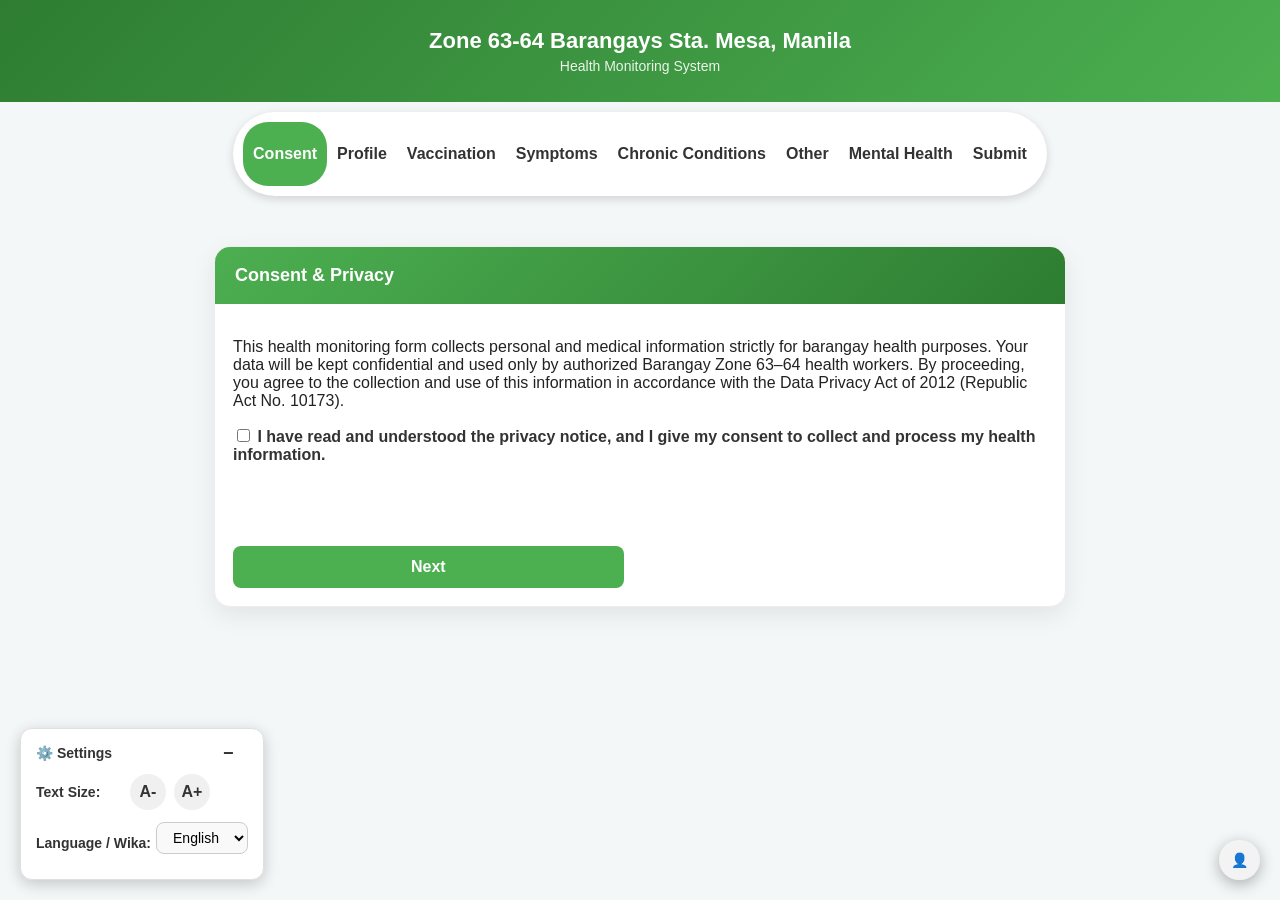
==== commit a843a421: "V2.1 - Added Admin: View Results - Added Admin button to view results on both BHMS and LTFS - Remove" ====
--- a/BHMS_index.html
+++ b/BHMS_index.html
@@ -652,7 +652,6 @@
         <h2 data-i18n="success_h2">Thank you!</h2>
         <p data-i18n="success_p">Your health monitoring data has been securely recorded.</p>
         <div class="step-nav" style="justify-content: center;">
-            <button type="button" onclick="viewDatabase()" data-i18n="btn_view_db">View Results Database</button>
             <button type="button" onclick="answerAgain()" style="background: #2e7d32;" data-i18n="btn_answer_again">Answer Another Form</button>
         </div>
     </div>
@@ -668,7 +667,7 @@
        
         <div class="step-nav" style="margin-top: 0; margin-bottom: 20px; align-items: center;">
             <div style="display: flex; gap: 10px;">
-                <button type="button" onclick="answerAgain()" style="background: #2e7d32; width: auto; padding: 10px 20px; margin-top: 0; color: white;">&larr; <span>Back to Form</span></button>
+                <button type="button" onclick="closeDatabase()" style="background: #2e7d32; width: auto; padding: 10px 20px; margin-top: 0; color: white;">&larr; <span>Go Back to Form</span></button>
                 <button type="button" onclick="printResults()" style="background: #d97706; width: auto; padding: 10px 20px; margin-top: 0; color: white;">🖨️ Print Results</button>
             </div>
             <h3 style="margin: 0; display: flex; align-items: center; margin-left: auto;"><span>Total Submissions:</span> <span id="total-count" style="margin-left: 8px;">0</span></h3>
@@ -689,6 +688,9 @@
     </div>
 </div>
 
+<div class="admin-controls" onclick="viewDatabase()" title="Admin Access">
+    <span>👤</span>
+</div>
 
 </body>
 </html>
--- a/BHMS_style.css
+++ b/BHMS_style.css
@@ -652,6 +652,7 @@
 @media print {
     /* 1. Hide everything that isn't the results database */
     .controls,
+    .admin-controls,
     .page-header,
     .progress-wrapper,
     .results-nav,
@@ -747,4 +748,30 @@
 /* Hide the image on the computer screen */
 .print-only-text {
     display: none;
+}
+
+/* =====================================
+           ADMIN CONTROLS
+====================================== */
+.admin-controls {
+    position: fixed;
+    bottom: 20px;
+    right: 20px;
+    background: #f3f3f3;
+    color: #fff;
+    padding: 12px;
+    border-radius: 50px;
+    box-shadow: 0 4px 15px rgba(0,0,0,0.3);
+    cursor: pointer;
+    z-index: 9999;
+    display: flex;
+    align-items: center;
+    font-weight: bold;
+    font-size: 14px;
+    transition: background 0.2s, transform 0.2s;
+}
+
+.admin-controls:hover {
+    background: #c8c8c8;
+    transform: scale(1.05);
 }
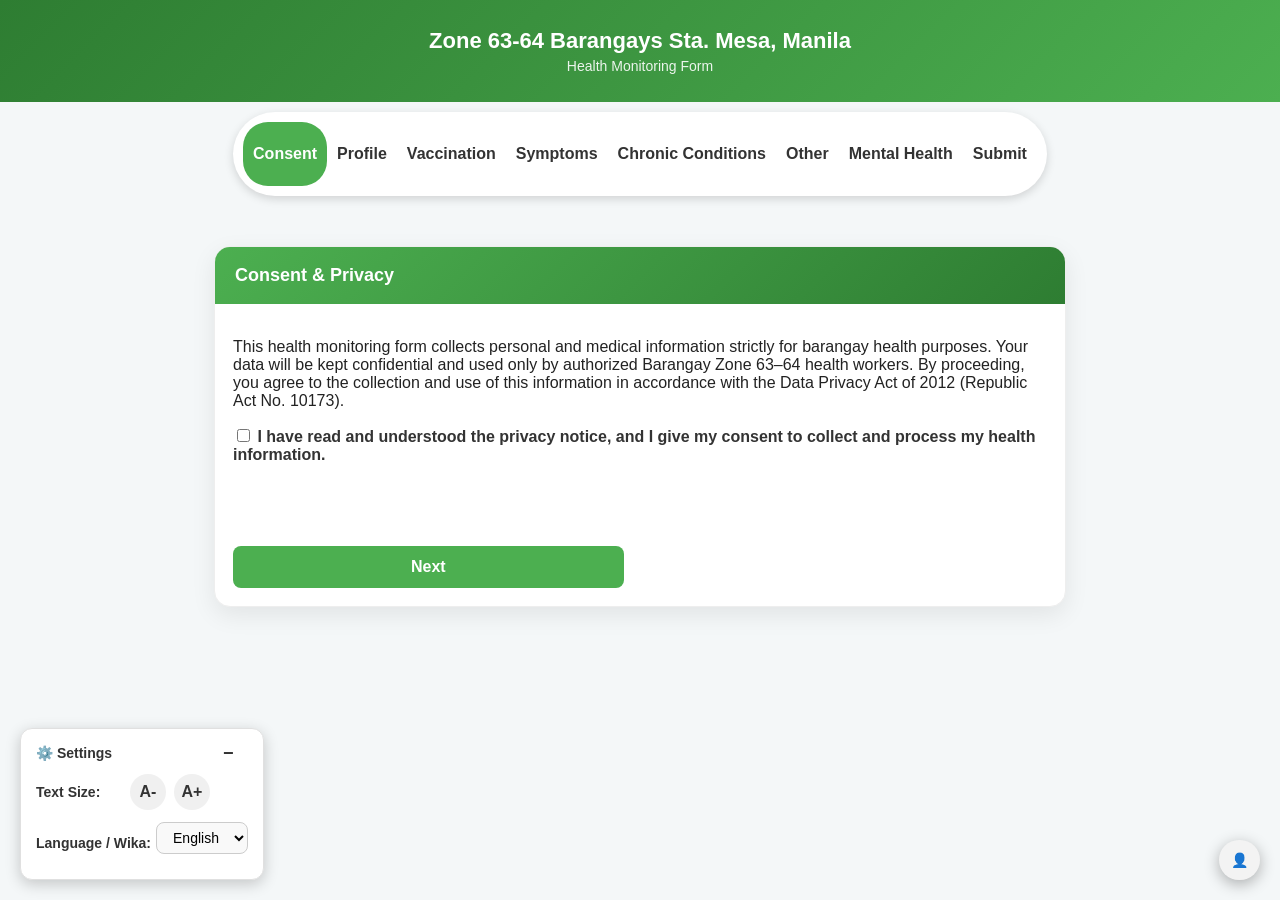
==== commit 5b297b0c: "V2.1.1 - Minor Text Change" ====
--- a/BHMS_index.html
+++ b/BHMS_index.html
@@ -51,7 +51,7 @@
 <!-- PAGE HEADER -->
 <header class="page-header">
     <div class="title">Zone 63-64 Barangays Sta. Mesa, Manila</div>
-    <div class="subtitle">Health Monitoring System</div>
+    <div class="subtitle">Health Monitoring Form</div>
 </header>
 
 
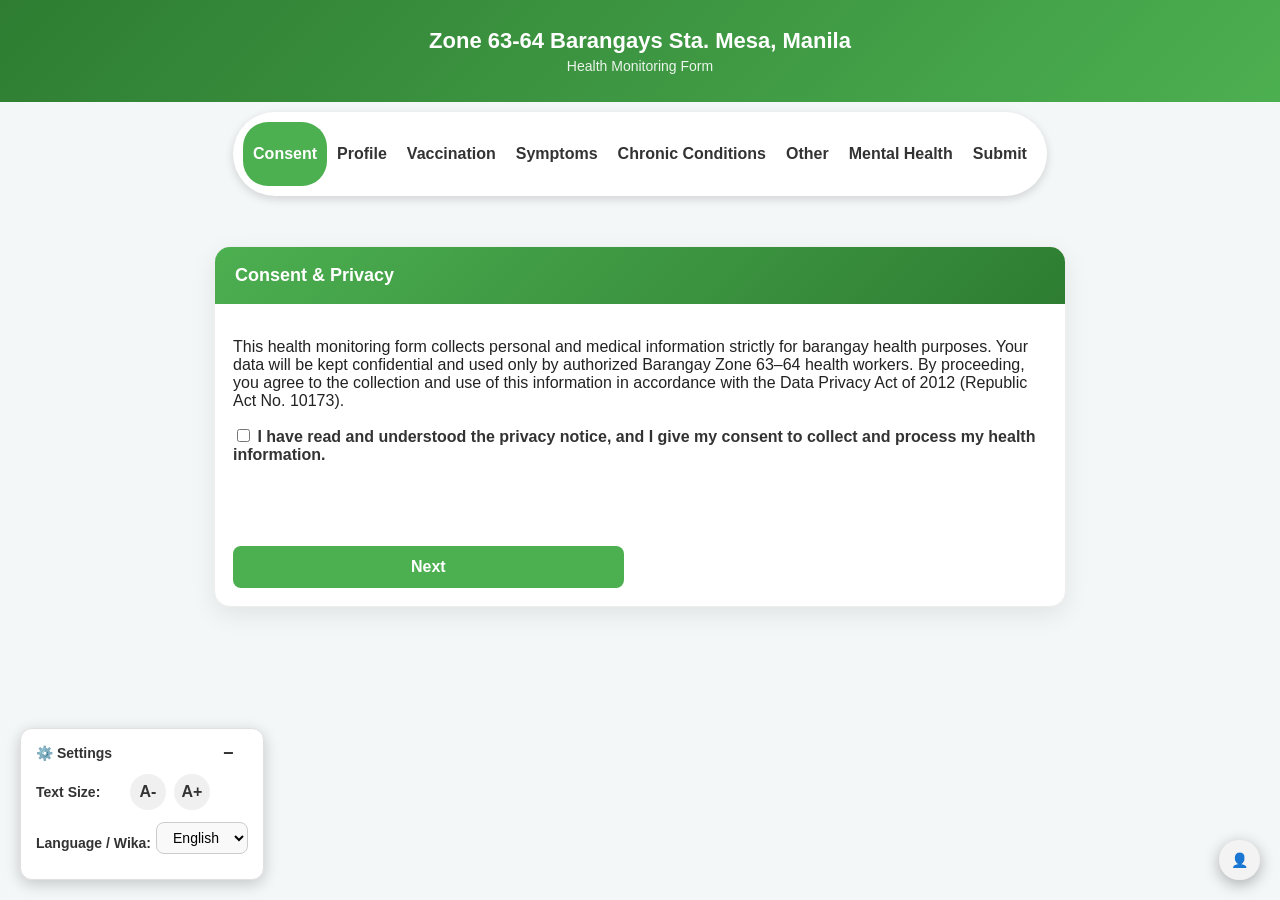
==== commit ea32886b: "V3 - Major Validation Updates" ====
--- a/BHMS_index.html
+++ b/BHMS_index.html
@@ -118,7 +118,7 @@
 
 
         <select name="form_for" required>
-            <option value="" data-i18n="opt_select_person">Select person</option>
+            <option value="" data-i18n="opt_select_person" selected disabled>Select Person</option>
             <option value="Myself" data-i18n="opt_myself">For myself</option>
             <option value="Someone Else" data-i18n="opt_someone">For someone else</option>
         </select>
@@ -129,7 +129,7 @@
 
 
             <select name="relationship" required>
-                <option value="" data-i18n="opt_select_relationship">Select Relationship</option>
+                <option value="" data-i18n="opt_select_relationship" selected disabled>Select Relationship</option>
                 <option value="Guardian" data-i18n="opt_guardian">Guardian</option>
                 <option value="Parent" data-i18n="opt_parent">Parent</option>
                 <option value="Child" data-i18n="opt_child">Child</option>
@@ -151,10 +151,10 @@
 
 
     <div class="name-grid">
-        <input name="respondent_lname" placeholder="Last Name" required pattern="^(?=.*\p{L})[\p{L}\s'\-]+$" />
-        <input name="respondent_fname" placeholder="First Name" required pattern="^(?=.*\p{L})[\p{L}\s'\-]+$" />
-        <input name="respondent_mi" placeholder="M.I." maxlength="2" pattern="^(?=.*\p{L})[\p{L}\s'\-\.]+$"/>
-        <input name="respondent_suffix" placeholder="Suffix (Jr, Sr, III)" pattern="^(?=.*\p{L})[\p{L}\s'\-\.]+$"/>
+        <input name="respondent_lname" placeholder="Last Name" required pattern="^\p{L}([\p{L}\s'\-]*\p{L})?$" />
+        <input name="respondent_fname" placeholder="First Name" required pattern="^\p{L}([\p{L}\s'\-]*\p{L})?$" />
+        <input name="respondent_mi" placeholder="M.I." maxlength="2" pattern="^(?=.*\p{L})[\p{L}\s]+$"/>
+        <input name="respondent_suffix" placeholder="Suffix (Jr, Sr, III)" pattern="^(?=.*\p{L})[\p{L}\s]+$"/>
     </div>
 
 
@@ -169,18 +169,21 @@
 
 
         <div class="name-grid">
-            <input name="full_lname" placeholder="Last Name" required pattern="^(?=.*\p{L})[\p{L}\s'\-]+$" />
-            <input name="full_fname" placeholder="First Name" required pattern="^(?=.*\p{L})[\p{L}\s'\-]+$" />
+            <input name="full_lname" placeholder="Last Name" required pattern="^\p{L}([\p{L}\s'\-]*\p{L})?$" />
+            <input name="full_fname" placeholder="First Name" required pattern="^\p{L}([\p{L}\s'\-]*\p{L})?$" />
             <input name="full_mi" placeholder="M.I." maxlength="2" pattern="^(?=.*\p{L})[\p{L}\s]+$"/>
-            <input name="full_suffix" placeholder="Suffix (Jr, Sr, III)" pattern="^(?=.*\p{L})[\p{L}\s\-]+$" />
+            <input name="full_suffix" placeholder="Suffix (Jr, Sr, III)" pattern="^(?=.*\p{L})[\p{L}\s]+$" />
         </div>
 
 
         <hr>
 
+        <label><span data-i18n="lbl_age">Age</span> <span class="required">*</span></label>
+        <input type="number" name="age" id="v-age" placeholder="Enter age" data-i18n="ph_age" min="1" max="120" required oninput="this.value = this.value.replace(/[^0-9]/g, '')"/>
+
 
         <!-- SEX -->
-        <label data-i18n="lbl_sex"> Sex <span class="required">*</span> </label>
+        <label><span data-i18n="lbl_sex"> Sex </span> <span class="required">*</span></label>
 
 
             <select name="sex" required>
@@ -191,7 +194,7 @@
 
 
         <!-- CIVIL STATUS -->
-        <label data-i18n="lbl_civil"> Civil Status <span class="required">*</span> </label>
+        <label><span data-i18n="lbl_civil"> Civil Status </span> <span class="required">*</span></label>
 
 
             <select name="civil_status" required>
@@ -210,12 +213,12 @@
         <h3 class="section-title" data-i18n="address_details"> Address Details</h3>
 
 
-        <label data-i18n="present_address">Present Address</label>
+        <label> <span data-i18n="present_address"> Present Address </span> <span class="required">*</span></label>
 
 
         <div class="address-grid">
-            <input name="unit_no" placeholder="Unit / House No." required pattern="[\p{L}\s\d.']+"/>
-            <input name="street" placeholder="Street (e.g., Pureza St.)" required pattern="^(?=.*\p{L})[\p{L}\d\s'-]+$"/>
+            <input name="unit_no" placeholder="Unit / House No." required pattern="^(?=.*\p{L})[\p{L}\d\s'-.]+$"/>
+            <input name="street" placeholder="Street (e.g., Pureza St.)" required pattern="^(?=.*\p{L})[\p{L}\d\s'-.]+$"/>
 
 
             <select name="barangay" required>
@@ -245,7 +248,7 @@
 
 
         <!-- CONTACT -->
-        <label data-i18n="lbl_contact"> Contact Number <span class="required">*</span> </label>
+        <label><span data-i18n="lbl_contact"> Contact Number </span> <span class="required">*</span></label>
 
 
             <select name="contact_type" onchange="toggleContactPrefix(); validateContactLive()">
@@ -589,7 +592,7 @@
 
 
           <label><span data-i18n="lbl_emerg_name">Emergency Contact Person</span><span class="required">*</span></label><br>
-          <input type="text" pattern="^(?=.*\p{L})[\p{L}\s'\-\.]+$" name="emergency_contact_name" placeholder="Enter emergency contact name" data-i18n="ph_emerg_name" required><br><br>
+          <input type="text" pattern="^\p{L}([\p{L}\s'\-]*\p{L})?$"g name="emergency_contact_name" placeholder="Enter emergency contact name" data-i18n="ph_emerg_name" required><br><br>
 
 
 
--- a/BHMS_style.css
+++ b/BHMS_style.css
@@ -537,6 +537,28 @@
     font-size: 14px;
 }
 
+/* =====================================
+           DELETE BUTTON
+====================================== */
+.delete-btn {
+    background: #ffebe9;
+    color: #da3633;
+    border: 1px solid #da3633;
+    border-radius: 6px;
+    cursor: pointer;
+    padding: 6px 10px;
+    font-size: 12px;
+    transition: all 0.2s;
+    width: auto;
+    margin: 0;
+    display: inline-block;
+}
+
+.delete-btn:hover {
+    background: #da3633;
+    color: white;
+    transform: scale(1.05);
+}
 
 
 
@@ -659,7 +681,8 @@
     .step-nav,
     form,
     #success-card,
-    .modal-overlay {
+    .modal-overlay,
+    .delete-btn {
         display: none !important;
     }
 
@@ -774,4 +797,5 @@
 .admin-controls:hover {
     background: #c8c8c8;
     transform: scale(1.05);
-}+}
+
